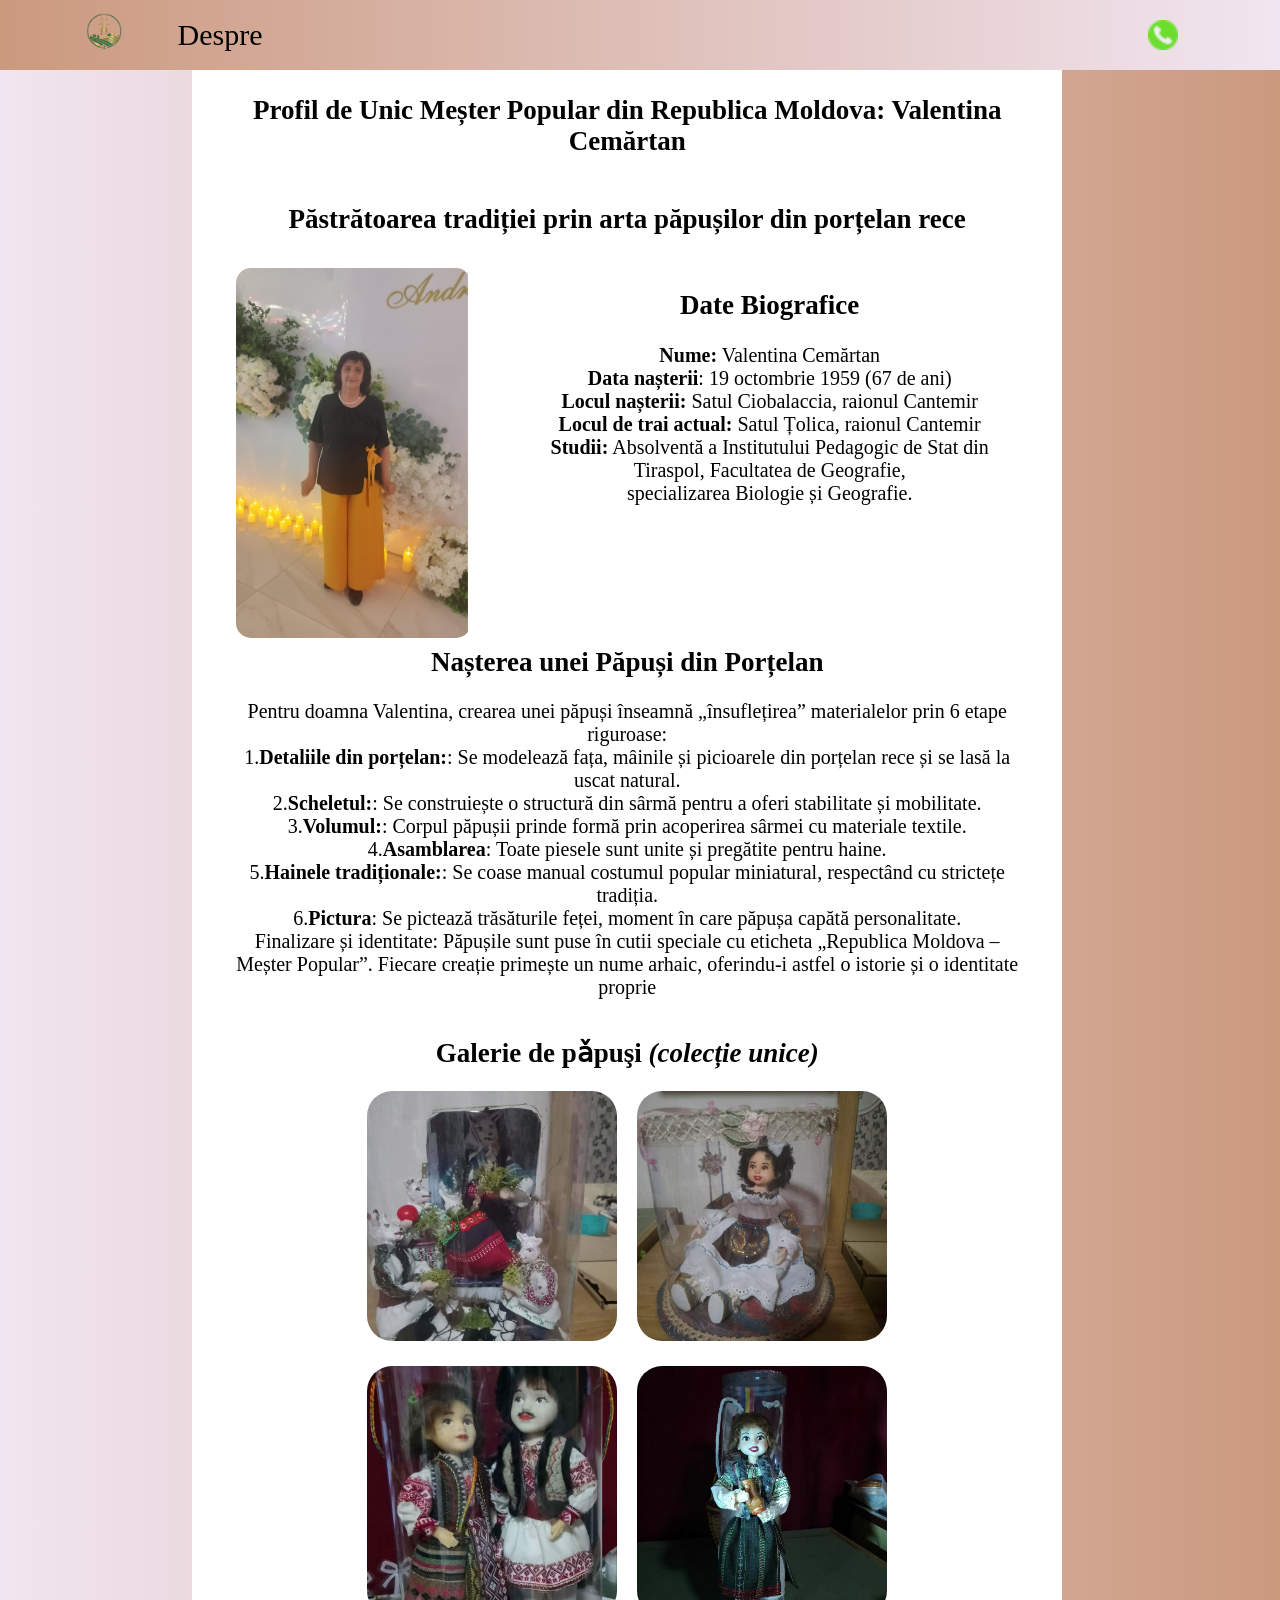
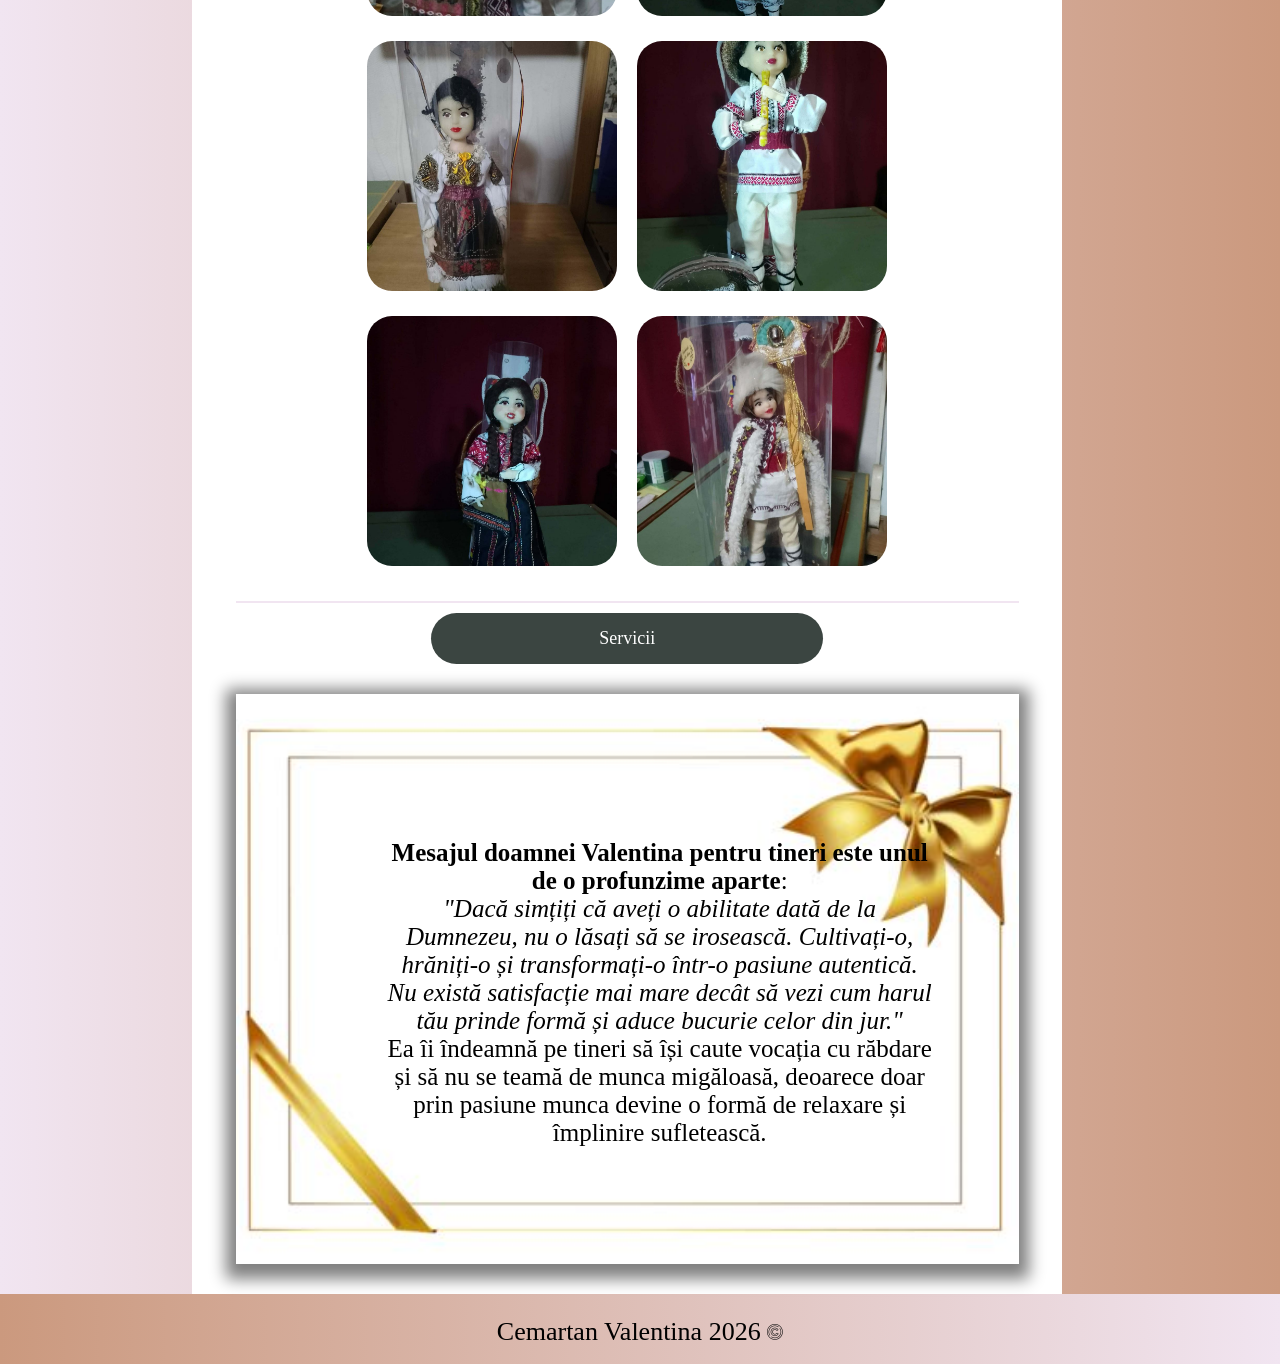
==== pages/despre.html @ cfa47dd4 "Add files via upload" ====
<!DOCTYPE html>
<html lang="en">

<head>
    <meta charset="UTF-8">
    <meta name="viewport" content="width=device-width, initial-scale=1.0">
    <link rel="stylesheet" href="https://cdnjs.cloudflare.com/ajax/libs/font-awesome/6.1.1/css/all.min.css" />
    <link href="https://unpkg.com/aos@2.3.1/dist/aos.css" rel="stylesheet">
    <link rel="stylesheet" href="../css/style.css">
    <link rel="icon" href="../images/icon.png">
    <script src="../js/main.js" defer></script>
    <link rel="icon" href="../images/icon.png">
    <link rel="stylesheet" href="../css/lightbox.css">
    <script src="https://unpkg.com/aos@2.3.1/dist/aos.js"></script>
    <script src="../js/lightbox.js" defer></script>
    <title>Valentina Cemărtan</title>
</head>

<body>
    <header>
        <a class="a" href="../index.html"><img class="logo" src="../images/logo.png"></a>
        <nav>
            <a class="a" href="despre.html">Despre</a>
        </nav>

        <button class="contacteaza">
            <a target="_blank" href="tel:062112553">
                <img class="contact-icon" src="../images/mobile.png">Contactează</a>
        </button>

        <button class="contacteaza2">
            <a target="_blank" href="tel:062112553">
                <img class="contact-icon" src="../images/mobile.png"></a>
        </button>

        <i id="hamburger" onclick="mobileMenu()" class="fa-solid fa-bars"></i>

    </header>

    <main class="main">
        <section>
            <h1 class="profil">Profil de Unic Meșter Popular din Republica Moldova: Valentina Cemărtan</h1>
            <h2 class="profil"> Păstrătoarea tradiției prin arta păpușilor din porțelan rece</h2>


            <div class="date-p">
                <img class="poza-date" src="../images/poza-date1.jpg">
                <h2 clasa="biografie">Date Biografice</h2>


                <p class="p-2"><b>Nume:</b> Valentina Cemărtan
                    <br>
                    <b>Data nașterii</b>: 19 octombrie 1959 (67 de ani)
                    <br>
                    <b>Locul nașterii:</b> Satul Ciobalaccia, raionul Cantemir
                    <br>
                    <b>Locul de trai actual:</b> Satul Țolica, raionul Cantemir
                    <br>
                    <b> Studii:</b> Absolventă a Institutului Pedagogic de Stat din Tiraspol,
                    Facultatea de Geografie,
                    <br>
                    specializarea
                    Biologie și Geografie.
                </p>
            </div>



            <div class="div-despre">
                <h2>Nașterea unei Păpuși din Porțelan</h2>

                <p class="p-2">Pentru doamna Valentina, crearea unei păpuși înseamnă „însuflețirea” materialelor prin 6
                    etape riguroase:
                    <br>
                    1.<b>Detaliile din porțelan:</b>: Se modelează fața, mâinile și picioarele din porțelan rece și se
                    lasă la uscat natural.<br>
                    2.<b>Scheletul:</b>: Se construiește o structură din sârmă pentru a oferi stabilitate și mobilitate.
                    <br>
                    3.<b>Volumul:</b>: Corpul păpușii prinde formă prin acoperirea sârmei cu materiale textile.<br>
                    4.<b>Asamblarea</b>: Toate piesele sunt unite și pregătite pentru haine.<br>
                    5.<b>Hainele tradiționale:</b>: Se coase manual costumul popular miniatural, respectând cu strictețe
                    tradiția.<br>
                    6.<b>Pictura</b>: Se pictează trăsăturile feței, moment în care păpușa capătă personalitate.<br>
                    Finalizare și identitate: Păpușile sunt puse în cutii speciale cu eticheta „Republica Moldova –
                    Meșter Popular”. Fiecare creație primește un nume arhaic, oferindu-i astfel o istorie și o
                    identitate proprie
                </p>
            </div>

            <div class="galerie-container">
                <h2>Galerie de pǎpuşi <i>(colecție unice)</i></h2>

               <div class="servicii-galerie">
                    <a  data-aos="zoom-in" data-aos-delay="1300" href="/images/papusa1.png">
                        <img src="/images/papusa1.png">
                    </a>
                    <a data-aos="zoom-in" data-aos-delay="1300" href="/images/papusa2.png">
                        <img src="/images/papusa2.png">
                    </a>
                    <a data-aos="zoom-in" data-aos-delay="1300" href="/images/papusa3.png">
                        <img src="/images/papusa3.png">
                    </a>
                   <a data-aos="zoom-in" data-aos-delay="1300" href="/images/papusa4.png">
                        <img src="/images/papusa4.png">
                    </a>
                    <a data-aos="zoom-in" data-aos-delay="1300" href="/images/papusa5.png">
                        <img src="/images/papusa5.png">
                    </a>
                    <a data-aos="zoom-in" data-aos-delay="1300" href="/images/papusa6.png">
                        <img src="/images/papusa6.png">
                    </a>
                    <a data-aos="zoom-in" data-aos-delay="1300" href="/images/papusa7.png">
                        <img src="/images/papusa7.png">
                    </a>
                    <a data-aos="zoom-in" data-aos-delay="1300" href="/images/papusa8.png">
                        <img src="/images/papusa8.png">
                    </a>
                </div>

                <a class="maps-b1" href="/pages/servicii.html">Servicii</a>

            </div>


            <div class="despre-fundal-3">
                
                <img class="fundal-3" src="../images/fundal-3.jpg">

                <p class="slide-h3-p"><b>Mesajul doamnei Valentina pentru tineri este unul de o profunzime
                        aparte</b>:
                    <br>
                    <i>"Dacă simțiți că aveți o abilitate dată de la Dumnezeu, nu o lăsați să se irosească.
                        Cultivați-o,
                        hrăniți-o și transformați-o într-o pasiune autentică. Nu există satisfacție mai mare decât
                        să
                        vezi
                        cum harul tău prinde formă și aduce bucurie celor din jur."</i>
                    <br>
                    Ea îi îndeamnă pe tineri să își caute vocația cu răbdare și să nu se teamă de munca migăloasă,
                    deoarece doar prin pasiune munca devine o formă de relaxare și împlinire sufletească.
                </p>

            </div>

        </section>

    </main>

    <footer class="footer">

        <p class="index-p">Cemartan Valentina 2026
            <img class="copy" src="../images/copyright.png">
        </p>
    </footer>

</body>

</html>
---- css/style.css ----
@import url('https://fonts.googleapis.com/css2?family=Emilys+Candy&family=Fugaz+One&display=swap');

:root {
    --primary: #f1e5f1;
    --secondary: #cb997e;
}

* {
    box-sizing: border-box;
}

html {
    font-size: 18px;
    font-family: 'Emilys+Candy';
}

body {
    background: linear-gradient(to right, #f1e5f1 0%, #cb997e 100%);
    margin: 0px;
}

main {
    width: 100%;
    min-height: 100dvh;
    padding-top: 70px;
}

section {
    width: 100%;
    padding: 0px 5%;
}

header {
    background: linear-gradient(to right, #cb997e 0%, #f1e5f1 100%);
    width: 100%;
    height: 70px;
    padding: 0px 30px;
    position: fixed;
    z-index: 2;
}

nav {
    width: 100%;
    padding-top: 18px;
}

nav a {
    color: black;
    font-size: 30px;
    font-family: 'Fugaz';
    padding-right: 34px;
    text-decoration: none;
}

nav a:hover {
    color: rgb(168, 85, 30);
    text-decoration: underline 2px;

}

.contacteaza {
    background-color: #f3e7d7;
    width: 13%;
    position: absolute;
    top: 10px;
    right: 100px;
    height: 50px;
    border: 3px solid #997b66;
    border-radius: 15px;
}

.contacteaza2 {
    display: none;
}

.contacteaza a {
    font-family: 'Emilys+Candy';
    font-size: 25px;
    text-decoration: none;
    color: black;
}

.contacteaza a:hover {
    color: rgb(0, 51, 255);
    text-decoration: underline 2px;
}

.contact-icon {
    padding-bottom: 1.5px;
    padding-right: 10px;
    animation: anim 2s 3s infinite;
}

.logo {
    width: 8%;
    border-radius: 55%;
    margin: 0px 25px;
    float: left;
    padding-top: 8px;
    animation: anim 2s 3s infinite;
}

.fundal {
    width: 100%;
    height: 730px;
}

.art {
    text-align: center;
    position: absolute;
    color: #7c9d7c;
    top: 270px;
    left: 58%;
    animation:aparitie 2s ease;
}

.art:hover {
    transform: translateY(-1px);
    text-shadow: 0 0 14px wheat;
}

.index-h1 {
    border-top: 2px solid #C7A84B;
    width: 45%;
    padding-top: 45px;
    position: absolute;
    top: 330px;
    left: 45%;
    text-align: center;
    font-size: 45px;
    transition: transform 0.2s ease, text-shadow 0.2s ease;
    filter: drop-shadow(7px 7px rgba(248, 174, 0, 0.323));
     animation:aparitie 2s ease;

}

.index-h1:hover {
    transform: translateY(-1px);
    text-shadow: 0 0 14px wheat;
}

.index-img1 {
    width: 25%;
    position: absolute;
    padding-top: 130px;
    left: 18%;
    border-radius: 45%;
    transition: 0.3s;
     animation:aparitie 3s ease;
}

.index-img1:hover {
    transform: scale(1.05);
}

.index-section {
    padding: 0;
    height: 730px;
}

.footer {
    background: linear-gradient(to right, #cb997e 0%, #f1e5f1 100%);
    width: 100%;
    height: 70px;
    padding: 0px 30px;
    margin-top: -25px;
    font-family: 'Fugaz';
}

.index-fundal {
    margin-bottom: 0;
    height: 730px;
}

.custom-shape-divider-bottom-1765805841 {
    position: absolute;
    bottom: 0;
    left: 0;
    width: 100%;
    overflow: hidden;
    line-height: 0;
    transform: rotate(180deg);
}

.custom-shape-divider-bottom-1765805841 svg {
    position: relative;
    display: block;
    width: calc(100% + 1.3px);
    height: 100px;
}

.custom-shape-divider-bottom-1765805841 .shape-fill {
    fill: white;
}

.index-p {
    margin-top: 25px;
    text-align: center;
    color: black;
    font-size: 26px;
    width: 100%;
}

.copy {
    width: 16px;
    margin-top: 30px;
}

.centered {
    font-family: 'Emilys+Candy';
    text-align: center;
    color: black;
    font-size: 30px;
    margin-top: 30px;
    margin-bottom: 40px;
}

.despre-p {
    font-family: 'Emilys+Candy';
    padding-left: 20px;
    padding-right: 20px;
    padding-bottom: 15px;

}

.index-photo {
    width: 100%;
    height: 500px;
    border-radius: 5px;
    margin-top: 70px;
}

.index-slide {
    position: relative;
    height: 500px;
    width: 80%;
    margin: 0px auto;
}

.despre-img {
    width: 100%;
    height: 500px;
    border-radius: 20px;
    box-shadow: gray 0px 5px 15px 10px;
}

.index-maps {
    margin-left: 28%;
    margin-top: 10px;
    width: 45%;
    height: 330px;
    margin-bottom: 15px;
    border: 2px solid black;
    box-shadow: rgb(171, 170, 170) 0px 5px 15px 10px;
    text-align: center;
    border-radius: 15px;

}

.adrese {
    padding-bottom: 35px;
    width: 90%;
    text-align: center;
    margin-left: 50px;
    font-family: 'Fugaz';
    vertical-align: top;
    margin-right: 5px;
    padding-right: 5px;
    border-radius: 20px;
    display: flex;
    justify-content: center;
    gap: 35px;
}

.adrese a {
    text-decoration: none;
    color: rgb(0, 0, 0);
}

.adrese a:hover {
    text-decoration: underline;
    color: blue;
}

.index-despre {
    padding-top: 150px;
}

.index-contacte {
    padding-right: 45px;
    margin-bottom: 100px;
    padding-top: 20px;
    padding-left: 45px;
    padding-bottom: 15px;

}

.contac2 { 
    height: 210px;
    margin-top: 10px;
    font-size: 15px;
    width: 23%;
    background-color: white;
    border: 2px solid rgb(157, 157, 157);
    border-radius: 10px;
    top: 15px;
     box-shadow: rgb(171, 170, 170) 0px 5px 15px 10px;
}

.contac3 {
    height: 210px;
    margin-top: 10px;
    font-size: 15px;
    width: 30%;
    background-color: white;
    border: 2px solid rgb(157, 157, 157);
    border-radius: 10px;
    top: 15px;
    box-shadow: rgb(171, 170, 170) 0px 5px 15px 10px;
}

.contac4 {
     height: 210px;
    margin-top: 10px;
    font-size: 15px;
    width: 23%;
     background-color: white;
    border: 2px solid rgb(157, 157, 157);
    border-radius: 10px;
    top: 15px;
    box-shadow: rgb(171, 170, 170) 0px 5px 15px 10px;
}
.contac5 {
     height: 210px;
    margin-top: 10px;
    font-size: 15px;
    width: 23%;
     background-color: white;
    border: 2px solid rgb(157, 157, 157);
    border-radius: 10px;
    top: 15px;
    box-shadow: rgb(171, 170, 170) 0px 5px 15px 10px;
}

.contac2:hover {
    transform: scale(1.05);
    border: black;
}
.contac3:hover {
    transform: scale(1.05);
    border: black;
}
.contac4:hover {
    transform: scale(1.05);
    border: black;
}
.contac5:hover {
    transform: scale(1.05);
    border: black;
}

.index-icons {
    width: 20%;
    margin-right: 10px;
    margin-left: 10px;
    animation: anim 3s 3s infinite;
}

.index-icons1{
    width: 15%;
    margin-top: 7%;
    margin-right: 10px;
    margin-left: 10px;
    animation: anim 3s 3s infinite;
}

.adr {
    padding-top: 15px;
}

.maps-b {
    display:inline-block;
    margin-top:20px;
    padding:15px 35px;
    background:#3b4541;
    color:white;
    text-decoration:none;
    border-radius:40px;
    transition:0.4s;
    z-index: 5;
}

.maps-b:hover{
    background: var(--secondary);
    color:#3b4541;
    transform:scale(1.1);
}

.slide-p {
    position: relative;
    bottom: 180px;
    left: 50px;
    font-family: 'Fugaz';
    color: rgb(255, 255, 255);
    width: 90%;
    text-align: center;
    background-color: rgba(128, 128, 128, 0.438);
    border-radius: 15px;
}

.main {
    background-color: white;
    padding-top: 65px;
    width: 68%;
    margin: 0 15%;
}

.profil {
    margin-top: 5px;
    padding-bottom: 0;
    padding-top: 25px;
    text-align: center;
}

.p-2 {
    font-family: 'Emilys+Candy';
    font-size: 20px;
}

.poza-date {
    
    width: 30%;
    height: 370px;
    float: left;
    border-radius: 15px;
    margin-right: 50px;
    
}

.date-p {
    padding-top: 10px;
    width: 100%;
    text-align: center;
}

.div-despre {
    padding-top: 100px;
    text-align: center;
}

video {
    width: 80%;
    margin: 30px 10%;
    border-radius: 15px;

}

.fundal-3 {
    width: 100%;
    height: 570px;
    box-shadow: gray 0px 5px 15px 10px;
}

.despre-fundal-3 {
    height: 600px;
    margin-bottom: 0px;
    padding-bottom: 0px;
    
}

.slide-h3-p {
    position: relative;
    bottom: 455px;
    font-family: 'Emilys+Candy';
    color: rgb(0, 0, 0);
    width: 70%;
    left: 150px;
    font-size: 25px;
    text-align: center;
}

.galerie-container {
    margin-top: -25px;
}

.galerie-container h1 {
    padding-top: 15px;
}

.servicii-galerie {
    display: flex;
    border-bottom: 2px solid var(--primary);
    justify-content: center;
    gap: 20px;
    flex-wrap: wrap;
    transition: transform 0.3s;
    padding-bottom: 30px;
}

.servicii-galerie2 {
    display: flex;
    justify-content: center;
    gap: 20px;
    flex-wrap: wrap;
    transition: transform 0.3s;
    padding-bottom: 30px;
}

.servicii-galerie img,
.servicii-galerie2 img {
    width: 250px;
    height: 250px;
    object-fit: cover;
    border-radius: 25px;
}

#hamburger {
    color: white;
    font-size: 28px;
    position: absolute;
    right: 70px;
    top: 17px;
    cursor: pointer;

    display: none;
}

.galerie-container {
    margin-top: -25px;
   padding-top: 20px;
    text-align: center;
}

.servicii-galerie {
    display: flex;
    border-bottom: 2px solid var(--primary);
    justify-content: center;
    gap: 20px;
    flex-wrap: wrap;
    transition: transform 0.3s;
    padding-bottom: 30px;
}

.servicii-galerie img{
    width: 250px;
    height: 250px;
    object-fit: cover;
    border-radius: 25px;
}

.maps-b1 {
     display:inline-block;
     margin-top: 10px;
    margin-bottom: 30px;
    width: 50%;
    padding:15px 35px;
    background:#3b4541;
    color:white;
    text-decoration:none;
    border-radius:40px;
    transition:0.4s;
    z-index: 5;
}

.maps-b1:hover{
    background: var(--secondary);
    color:#3b4541;
    transform:scale(1.1);
}

@keyframes aparitie{
    from{
        opacity:0;
        transform:translateY(40px);
    }

    to{
        opacity:1;
        transform:translateY(0);
    }
}

@keyframes anim {
    0% {
        transform: scale(100%);
    }

    25% {
        transform: scale(120%);
    }

    50% {
        transform: scale(130%);
    }

    75% {
        transform: scale(120%);
    }

    100% {
        transform: scale(100%);
    }
}

@media (max-width:1320px) {
    .contacteaza {
        display: none;
    }

    .contacteaza2 {
        display: block;
        position: absolute;
        right: 8%;
        top: 20px;
        padding: 0;
        border: none;
        border-radius: 50%;
        color: none;
        width: 30px;
        height: 30px;
    }

    .contact-icon {
        width: 30px;
        padding-bottom: 0;
        padding-right: 0;
    }

}

@media (max-width:805px) {
    #hamburger {
        display: block;
        right: 100px;
        top: 22px;
    }

    html {
        font-size: 16px;
    }

    header {
        padding: 0;
    }

    nav {
        display: none;
    }

    nav a {
        position: relative;
        padding: 0;
        left: 55px;
        margin: 10px;

    }

    nav.mobile {
        display: block;
        width: 40%;
        position: absolute;
        left: 20%;
        padding: 0px;
        top: 25%;
    }

    .logo {
        width: 100px;
        margin: 0;
        padding-left: 5px;
        padding-top: 13px;
    }

    section {
        padding: 0px 10px;
    }

    .contacteaza {
        display: none;
    }

    .contacteaza2 {
        display: block;
        position: absolute;
        right: 55px;
        padding: 0px;
        border: none;
        top: 27px;
        border-radius: 50%;
        color: none;
        width: 20px;
        height: 20px;
    }

    .contact-icon {
        width: 20px;
        padding-bottom: 0;
        padding-right: 0;
    }

    .index-maps {
        width: 95%;
        height: 310px;
        display: block;
        padding-top: 5%;
    }

    .index-maps iframe {
        width: 100%;
        height: 250px;
        top: 10%;
    }

    .adrese {
        display: block;
        font-size: 18px;
        width: 90%;
        height: 250px;
        padding-top: 5px;
        margin-left: 30px;
        margin-right: 0;
        text-align: center;
    }

    .index-h1 {
        position: absolute;
        font-size: 28px;
        width: 40%;
        left: 20%;
        top: 145px;
        text-align: center;
    }

    .index-h11 {
        position: absolute;
        font-size: 25px;
        width: 80%;
        right: 20%;
        top: 5%;
        text-align: center;
    }

    .index-img1 {
        top: 150px;
        height: 220px;
        width: 50%;
        left: 49.9%;
    }

    .fundal {
        height: 540px;
    }

    .index-fundal {
        height: 540px;
    }

    .index-section {
        height: 540px;
    }

    .index-img2 {
        top: 25%;
        width: 15%;
        right: 110px;
        display: block;
    }

    .custom-shape-divider-bottom-1765805841 {
        position: relative;
        bottom: 10%;
    }

    .custom-shape-divider-bottom-1765805841 svg {
        height: 50px;
    }

    .index-despre {
        padding-top: 15px;
    }

    .index-photo {
        margin: 0;
        width: 90%;
        padding-left: 8%;
        height: 300px;
    }

    .index-slide {
        width: 100%;
        height: 300px;
    }

    .despre-img {
        width: 100%;
        height: 300px;
    }

    .slide-p {
        font-size: 18px;
        position: absolute;
        bottom: 10%;
        left: 5%;
    }

    .main {
        width: 100%;
        margin: 0;
    }

    .index-contacte {
        padding: 20px;
    }

    .activitate {
        width: 100%;
        padding: 0;
    }

    .poza-date {
        display: block;
        width: 60%;
        height: 310px;
        margin: 0 20% 7%;

    }

    .div-despre1 {

        text-align: center;
    }

    .despre-fundal-3 {
        height: 470px;
    }

    .fundal-3 {
        height: 470px;
    }

    .slide-h3-p {
        width: 60%;
        bottom: 490px;
        left: 30px;
        font-size: 10px;
    }

    .concluzie {
        width: 60%;
        bottom: 420px;
        left: 30%;
        font-size: 10px;
    }

    .slide-concluzie {
        width: 60%;
        bottom: 420px;
        left: 30%;
        font-size: 10px;
    }

    .galerie-container {
        text-align: center;
    }

    .servicii-galerie {
        padding-top: 25px;
        padding-bottom: 35px;
    }

    .centered {
        margin: 30px;
        padding: 0;

    }
}

@media (max-width:700px) {
    nav a {
        position: relative;
        padding: 0;
        left: 55px;
        margin: 10px;
    }

    .index-h1 {
        top: 19%;
        font-size: 28px;
    }

    .index-img2 {
        top: 60%;
        right: 13%;
    }
}

@media (max-width:670px) {
    nav a {
        position: relative;
        padding: 0;
        left: 55px;
        margin: 10px;
    }

    .index-h1 {
        width: 80%;
        top: 30%;
        left: 35px;
    }

    .index-h11 {
        width: 60%;
        top: 37%;
        font-size: 30px;
        left: 15%;
    }

    .index-img1 {
        top: 90px;
        height: 37%;
        width: 70%;
        left: 30%;
    }

    .index-img2 {
        top: 60%;
        width: 15%;
        right: 13%;
    }

    .buton,
    .buton1,
    .buton2 {
        display: none;
    }

    .poza-date {
        width: 40%;
        margin-left: 30%;
    }

    .slide-h3-p {
        font-size: 13.5px;
        left: 50px;
    }

    .concluzie {
        font-size: 13.5px;
        top: -91%;
    }

    .slide-concluzie {
        font-size: 13.5px;
        right: 45px;
        top: -93%;
    }

}

@media (max-width:544px) {
    nav a {
        position: relative;
        padding: 0;
        left: 75px;
        top: -15px;
    }

}

@media (max-width:494px) {
    nav a {
        position: relative;
        padding: 0;
        left: 75px;
        top: -15px;
    }
}

@media (max-width:479px) {

    nav a {
        position: relative;
        padding: 0;
        left: 20px;
        left: 75px;
        top: -15px;
    }
}

@media (max-width:474px) {

    nav a {
        position: relative;
        padding: 0;
        left: 75px;
        top: -15px;
    }
}

@media (max-width:464px) {

    nav a {
        position: relative;
        padding: 0;
        left: 65px;
        top: -15px;
    }
}

@media (max-width:459px) {

    nav a {
        position: relative;
        padding: 0;
        left: 65px;
        top: -15px;
    }
}


@media (max-width:451px) {

    .index-h1 {
        width: 80%;
        font-size: 25px;
        top: 32%;
        left: 35px;
    }

    .index-h11 {
        width: 50%;
        font-size: 25px;
        top: 37%;
        left: 95px;
    }

    .index-img1 {
        top: 130px;
        height: 210px;
        width: 75%;
        left: 30%;
    }

    .index-img2 {
        top: 63%;
        width: 20%;
        right: 15%;
        display: block;
    }

    .index-maps {
        padding-left: 0;
    }

    .slide-h3-p {
        font-size: 10px;
    }

    .concluzie {
        left: 95px;
    }

    .slide-concluzie {
        left: 85px;
        width: 66%;
        font-size: 10px;
    }

    .buton,
    .buton1,
    .buton2 {
        display: none;
    }

    .adrese {
        display: block;
        font-size: 13px;
        width: 95%;
        height: 210px;
        padding-top: 5px;
        margin-left: 10px;
        padding-right: 5px;
    }

    .index-maps {
        width: 97%;
        height: 310px;
        display: block;
        padding-top: 15%;
        padding-left: 10px;
    }

    .index-maps iframe {
        width: 100%;
        height: 250px;
        top: 15%;
    }

}

@media (max-width:435px) {
    .index-h11 {
        top: 32%;
        left: 100px;
    }

    .index-h1 {
        top: 27%;
        left: 40px;
    }

    .index-img1 {
        width: 75%;
        left: 25%;
    }

    .index-img2 {
        top: 50%;
        width: 20%;
        right: 11%;
    }

}

@media (max-width:405px) {
    .index-h1 {
        padding-top: 25%;
    }

    .index-h11 {
        padding-top: 38%;
    }

    .index-img2 {
        position: absolute;
        padding-top: 10%;
    }
}



@media (max-width:400px) {


    .index-h1 {
        width: 80%;
        font-size: 20px;
        top: 29.9%;
        left: 39px;
    }

    .index-h11 {
        width: 50%;
        font-size: 20px;
        top: 33%;
        left: 90px;
    }

    .index-img1 {
        top: 130px;
        height: 210px;
        width: 80%;
        left: 20%;
    }

    .index-img2 {
        top: 58%;
        width: 20%;
        right: 15%;
        display: block;
    }

    .buton,
    .buton1,
    .buton2 {
        display: none;
    }

    .adrese {
        display: block;
        font-size: 13px;
        width: 95%;
        height: 210px;
        padding-top: 5px;
        margin-left: 10px;
        padding-right: 5px;
    }

    .index-maps {
        width: 97%;
        height: 310px;
        display: block;
        padding-top: 15%;
        padding-left: 10px;
    }

    .index-maps iframe {
        width: 100%;
        height: 250px;
        top: 15%;
    }
}

@media (max-width:395px) {
    .index-h1 {
        top: 27%;
    }

    .index-h11 {
        top: 30%;
    }

    .index-img2 {
        top: 50%;
    }
}

@media (max-width:380px) {

    nav a {
        position: relative;
        padding: 0;
        left: 35px;
        top: -15px;
    }

    .index-h1 {
        top: 33%;
        left: 10%;
    }

    .index-h11 {
        top: 37%;
    }

    .index-img2 {
        top: 63%;
    }
}

@media (max-width:365px) {
    .index-h1 {
        top: 30%;
    }

    .index-h11 {
        top: 34%;
    }

    .index-img2 {
        top: 55%;
    }
}

@media (max-width:350px) {
    .index-h1 {
        top: 28%;
    }

    .index-h11 {
        top: 30.9%;
    }

    .index-img2 {
        top: 50%;
    }

    .adrese {
        font-size: 13.5px;
        height: 240px;
    }

    .index-p {
        font-size: 25px;
    }
}
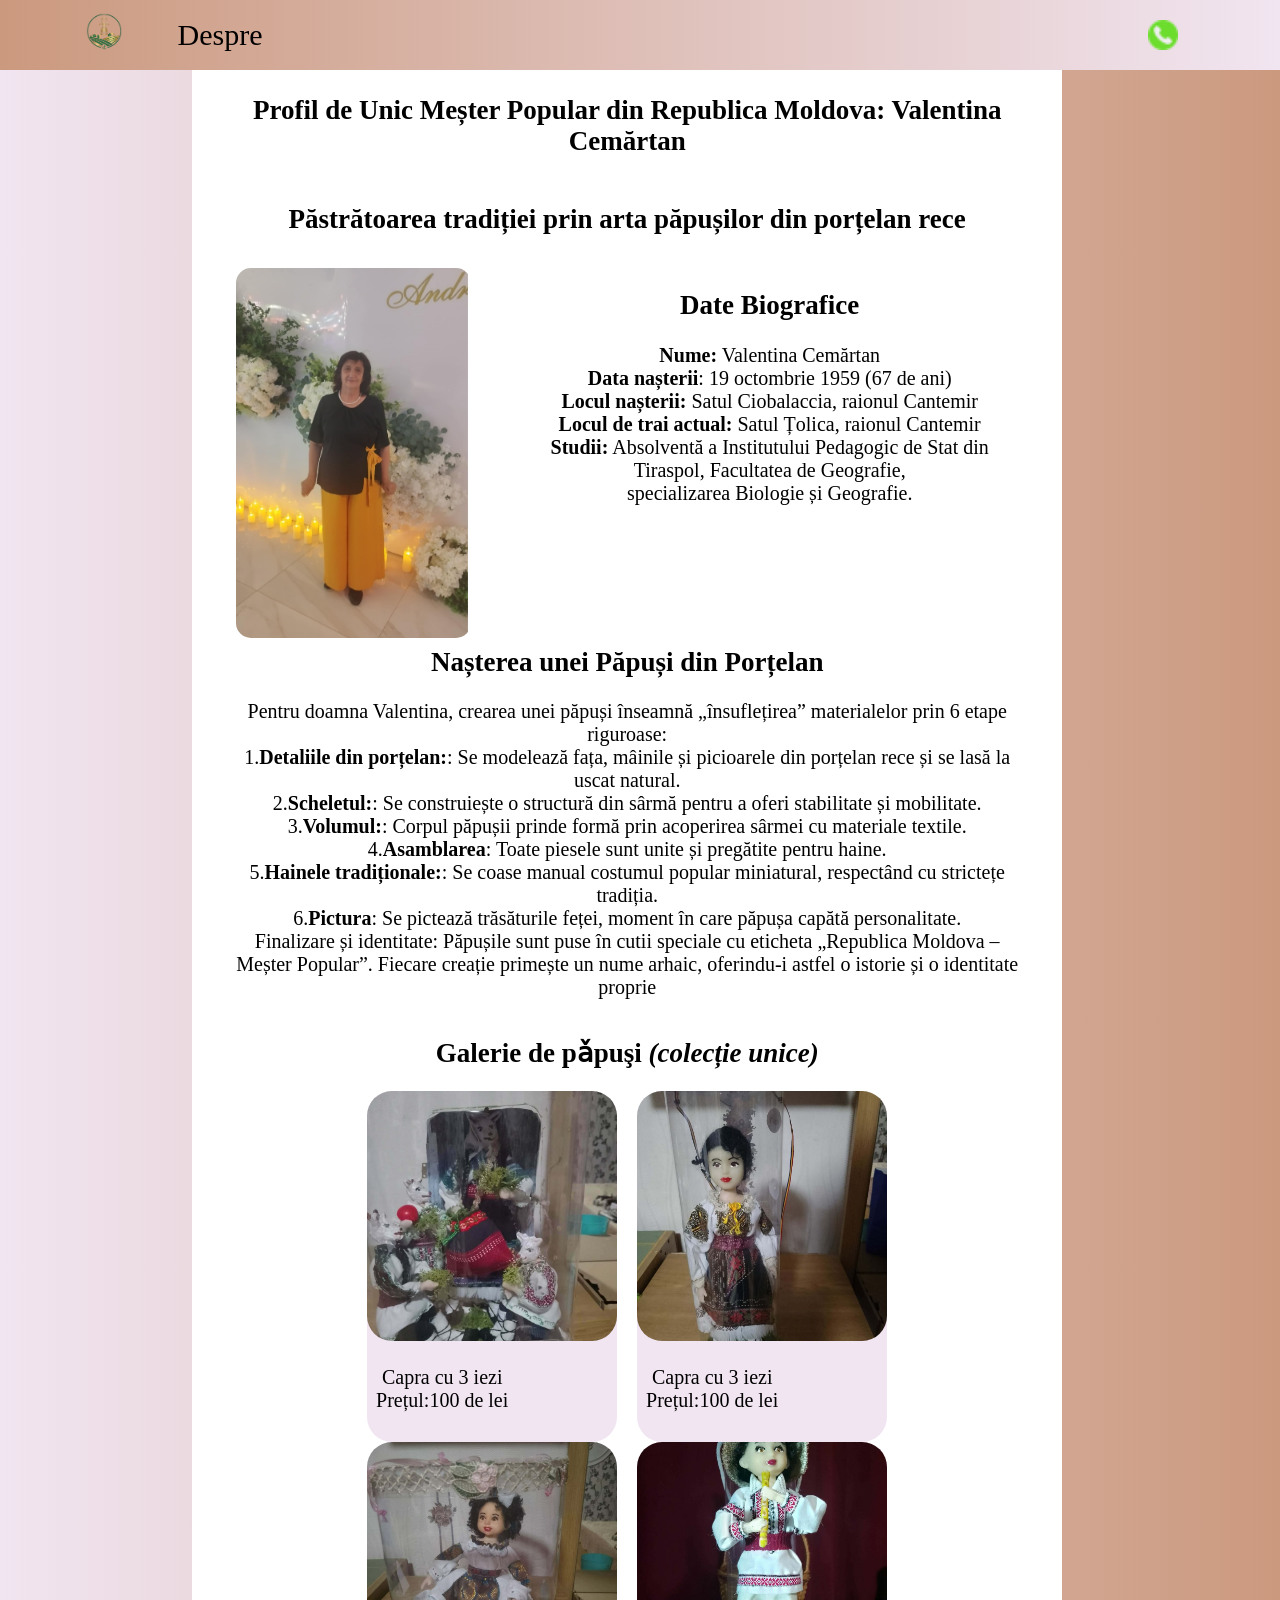
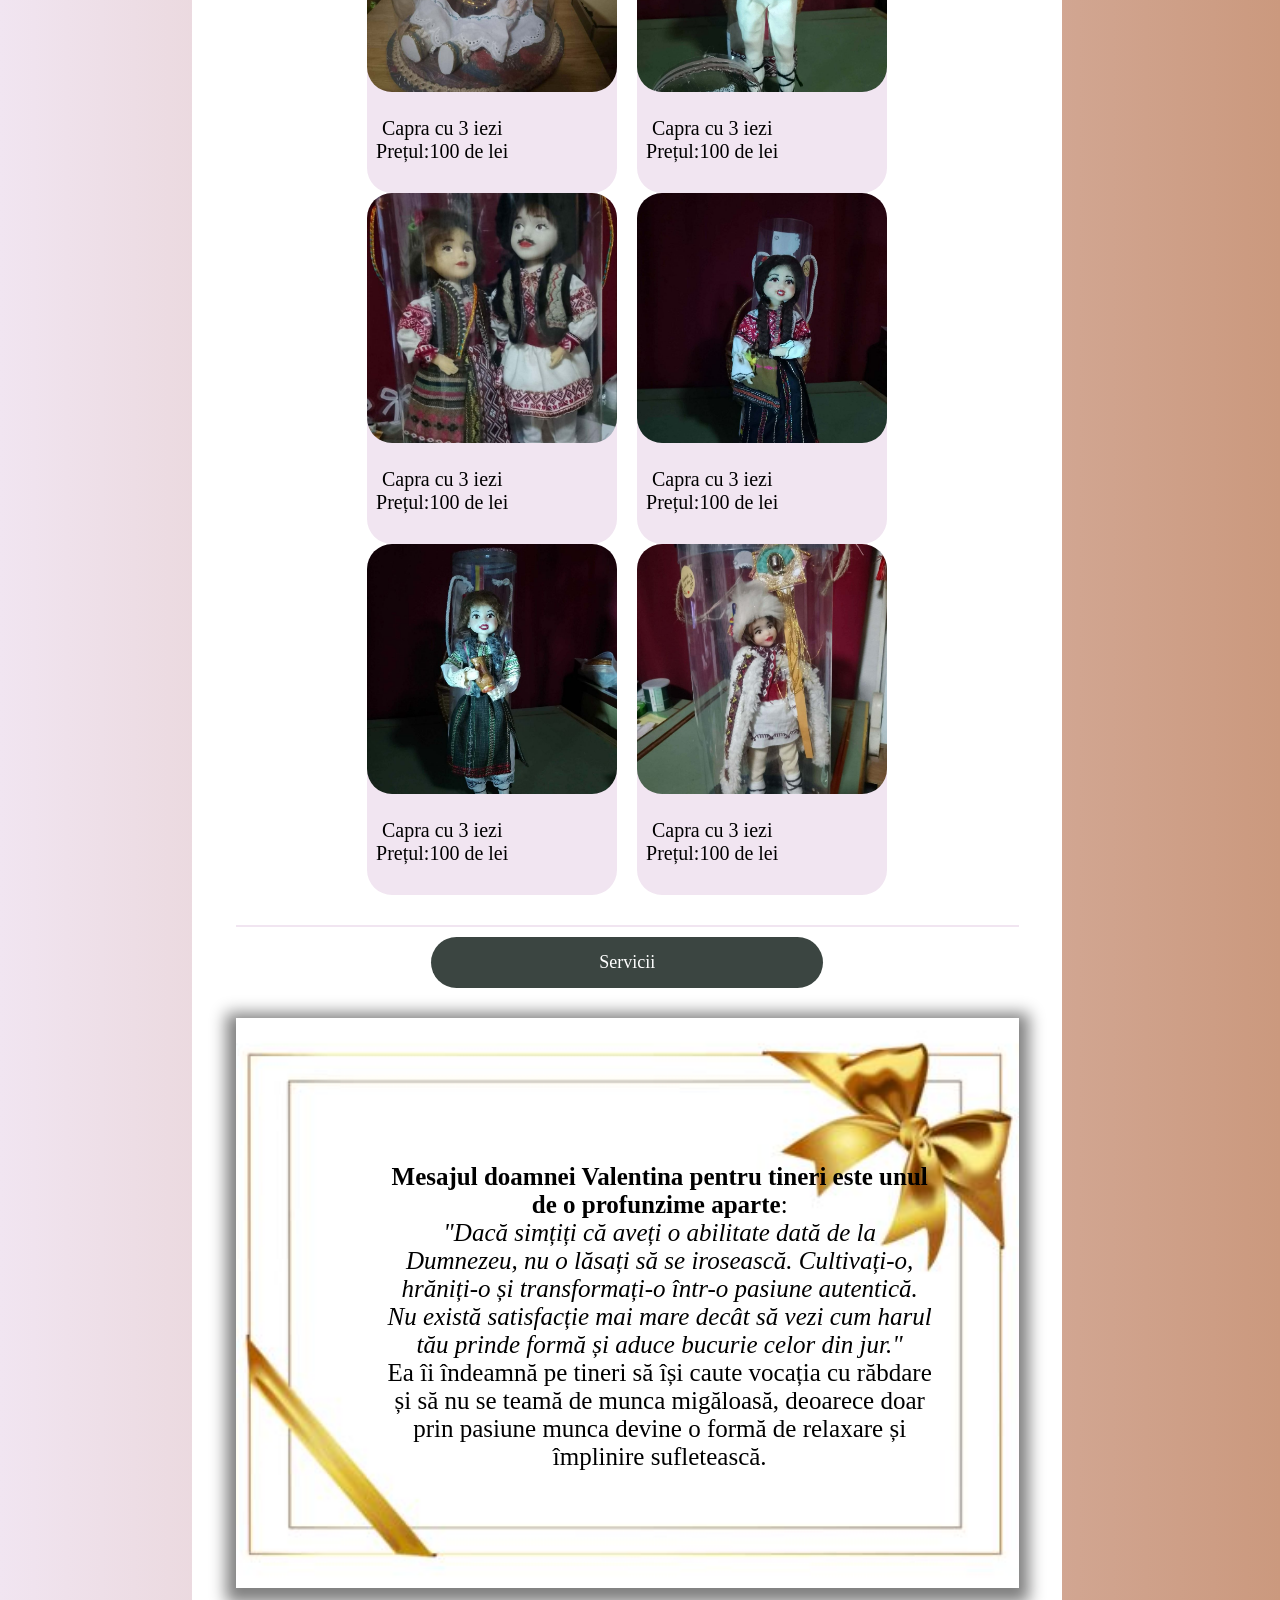
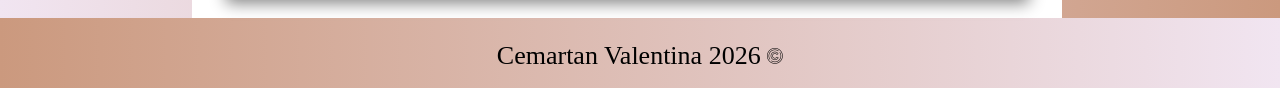
==== commit 1a043742: "Add files via upload" ====
--- a/pages/despre.html
+++ b/pages/despre.html
@@ -90,8 +90,78 @@
             <div class="galerie-container">
                 <h2>Galerie de pǎpuşi <i>(colecție unice)</i></h2>
 
-               <div class="servicii-galerie">
-                    <a  data-aos="zoom-in" data-aos-delay="1300" href="/images/papusa1.png">
+                <div class="servicii-galerie">
+
+                    <div>
+                        <div class="p1">
+                            <img src="/images/papusa1.png" alt="Capra cu 3 iezi" title="Capra cun 3 iezi">
+                            <p class="p3">Capra cu 3 iezi
+                                <br>
+                                Prețul:100 de lei
+                            </p>
+                        </div>
+
+                        <div class="p1">
+                            <img src="/images/papusa2.png" alt="Papusa">
+                            <p class="p3">Capra cu 3 iezi
+                                <br>
+                                Prețul:100 de lei
+                            </p>
+                        </div>
+
+                        <div class="p1">
+                            <img src="/images/papusa3.png" alt="Papusa">
+                            <p class="p3">Capra cu 3 iezi
+                                <br>
+                                Prețul:100 de lei
+                            </p>
+                        </div>
+
+                        <div class="p1">
+                            <img src="/images/papusa4.png" alt="Papusa">
+                            <p class="p3">Capra cu 3 iezi
+                                <br>
+                                Prețul:100 de lei
+                            </p>
+                        </div>
+                    </div>
+
+
+                    <div>
+                        <div class="p1">
+                            <img src="/images/papusa5.png" alt="Papusa">
+                            <p class="p3">Capra cu 3 iezi
+                                <br>
+                                Prețul:100 de lei
+                            </p>
+                        </div>
+
+                        <div class="p1">
+                            <img src="/images/papusa6.png" alt="Papusa">
+                            <p class="p3">Capra cu 3 iezi
+                                <br>
+                                Prețul:100 de lei
+                            </p>
+                        </div>
+
+                        <div class="p1">
+                            <img src="/images/papusa7.png" alt="Papusa">
+                            <p class="p3">Capra cu 3 iezi
+                                <br>
+                                Prețul:100 de lei
+                            </p>
+                        </div>
+
+                        <div class="p1">
+                            <img src="/images/papusa8.png" alt="Papusa">
+                            <p class="p3">Capra cu 3 iezi
+                                <br>
+                                Prețul:100 de lei
+                            </p>
+                        </div>
+                    </div>
+
+                    <!-- <a  data-aos="zoom-in" data-aos-delay="1300" href="/images/papusa1.png">
                         <img src="/images/papusa1.png">
                     </a>
                     <a data-aos="zoom-in" data-aos-delay="1300" href="/images/papusa2.png">
@@ -114,7 +184,7 @@
                     </a>
                     <a data-aos="zoom-in" data-aos-delay="1300" href="/images/papusa8.png">
                         <img src="/images/papusa8.png">
-                    </a>
+                    </a> -->
                 </div>
 
                 <a class="maps-b1" href="/pages/servicii.html">Servicii</a>
@@ -123,7 +193,7 @@
 
 
             <div class="despre-fundal-3">
-                
+
                 <img class="fundal-3" src="../images/fundal-3.jpg">
 
                 <p class="slide-h3-p"><b>Mesajul doamnei Valentina pentru tineri este unul de o profunzime
--- a/css/style.css
+++ b/css/style.css
@@ -568,6 +568,19 @@
     transform:scale(1.1);
 }
 
+.p1 {
+    font-size: 20px;
+    background-color: var(--primary);
+    border-radius: 25px;
+    text-align: center;
+    padding-bottom: 10px;
+
+}
+
+.p3 {
+    width: 60%;
+}
+
 @keyframes aparitie{
     from{
         opacity:0;
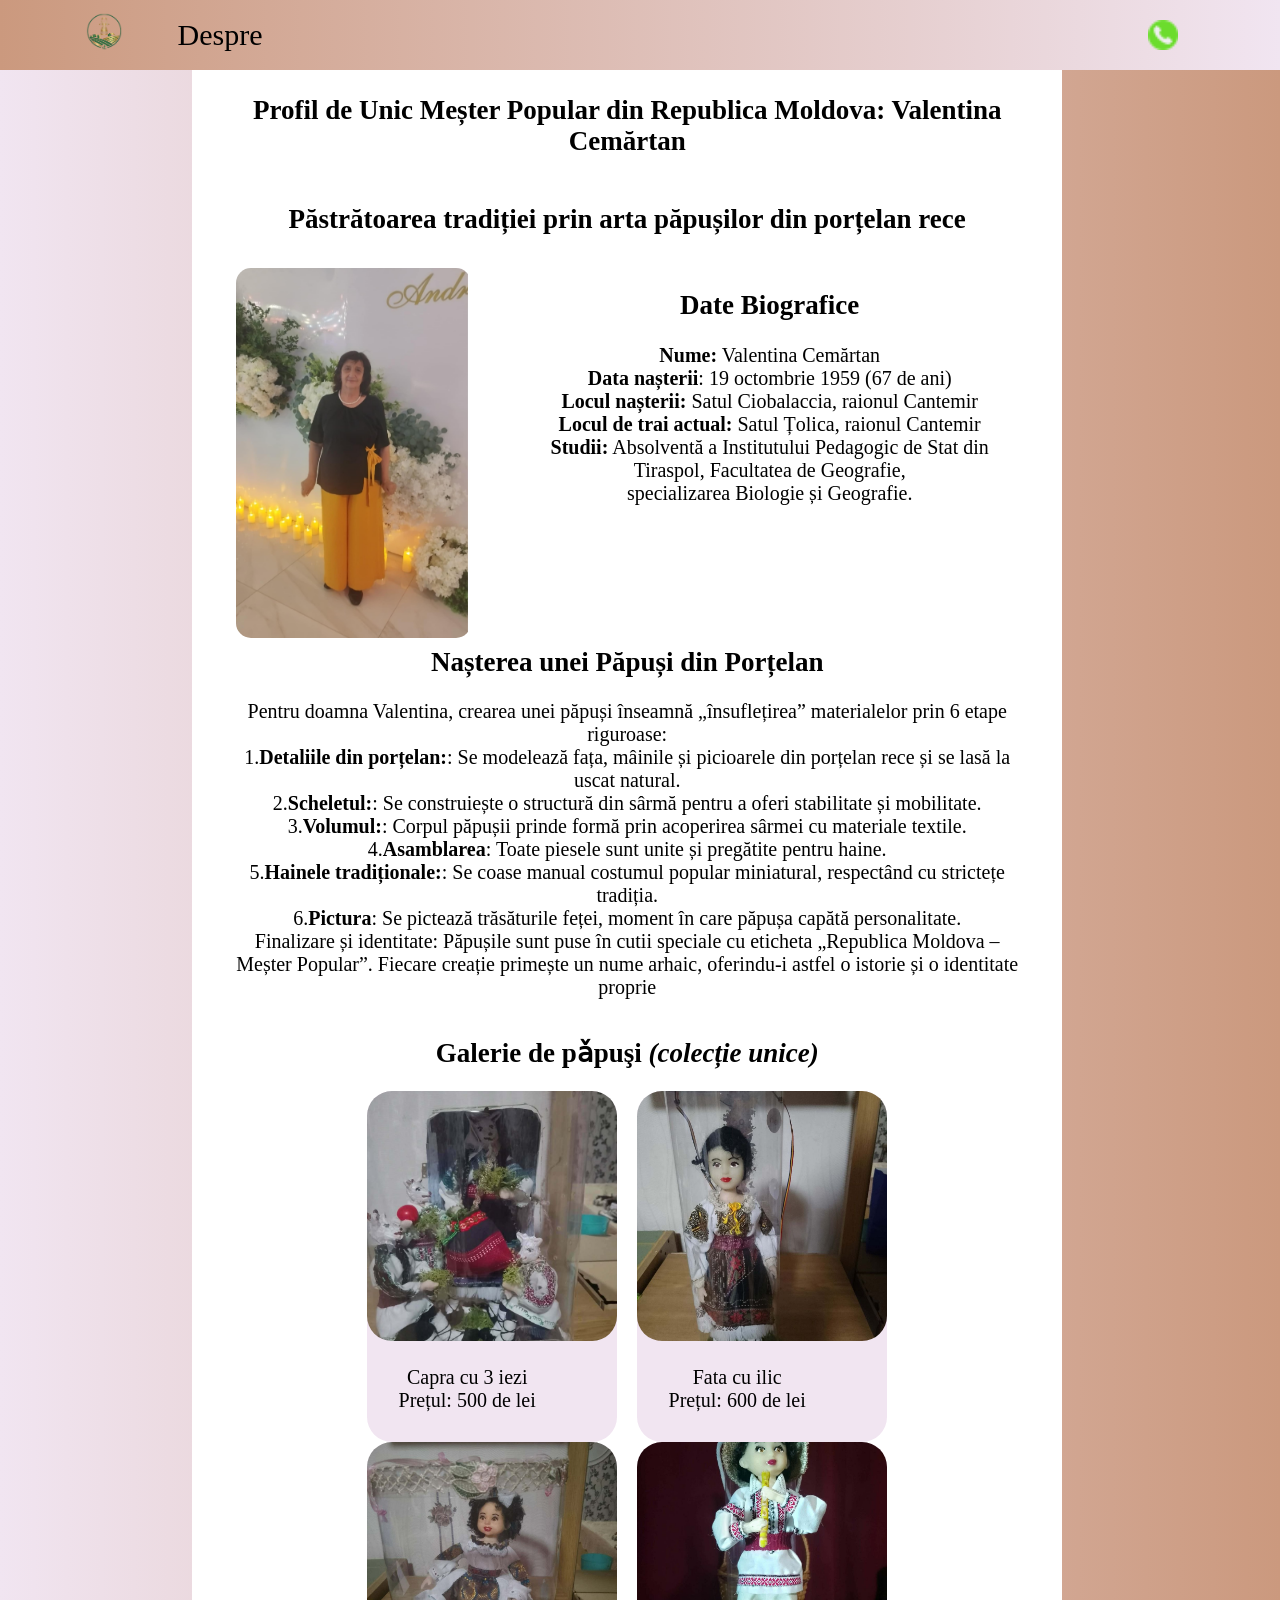
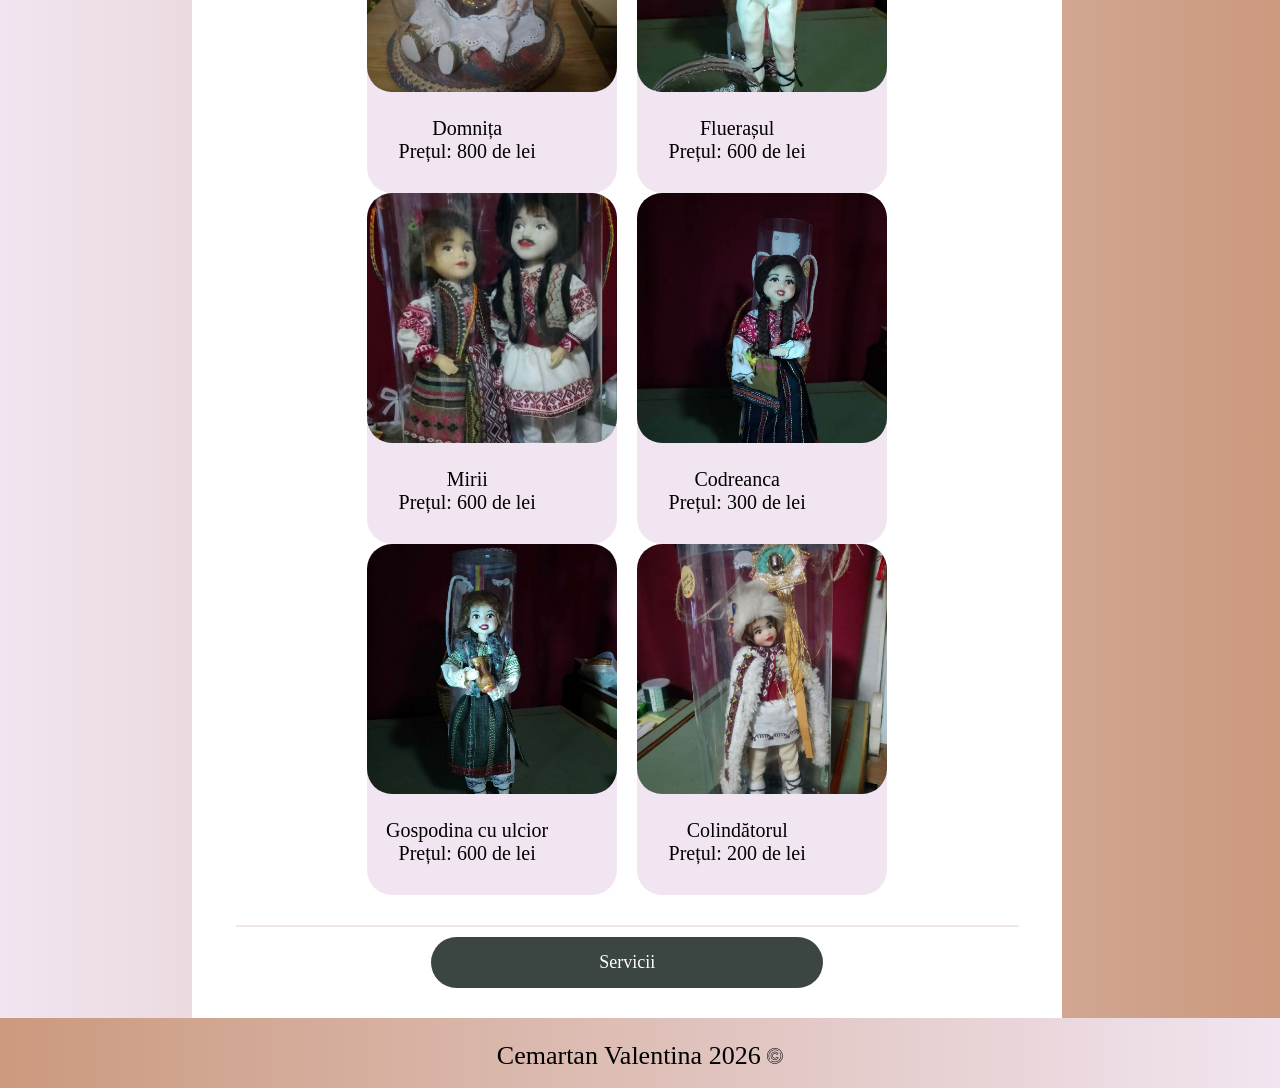
==== commit c17f3b1e: "Add files via upload" ====
--- a/pages/despre.html
+++ b/pages/despre.html
@@ -32,9 +32,7 @@
             <a target="_blank" href="tel:062112553">
                 <img class="contact-icon" src="../images/mobile.png"></a>
         </button>
-
-        <i id="hamburger" onclick="mobileMenu()" class="fa-solid fa-bars"></i>
-
+        
     </header>
 
     <main class="main">
@@ -97,31 +95,31 @@
                             <img src="/images/papusa1.png" alt="Capra cu 3 iezi" title="Capra cun 3 iezi">
                             <p class="p3">Capra cu 3 iezi
                                 <br>
-                                Prețul:100 de lei
-                            </p>
-                        </div>
-
-                        <div class="p1">
-                            <img src="/images/papusa2.png" alt="Papusa">
-                            <p class="p3">Capra cu 3 iezi
-                                <br>
-                                Prețul:100 de lei
-                            </p>
-                        </div>
-
-                        <div class="p1">
-                            <img src="/images/papusa3.png" alt="Papusa">
-                            <p class="p3">Capra cu 3 iezi
-                                <br>
-                                Prețul:100 de lei
-                            </p>
-                        </div>
-
-                        <div class="p1">
-                            <img src="/images/papusa4.png" alt="Papusa">
-                            <p class="p3">Capra cu 3 iezi
-                                <br>
-                                Prețul:100 de lei
+                                Prețul: 500 de lei
+                            </p>
+                        </div>
+
+                        <div class="p1">
+                            <img src="/images/papusa2.png" alt="Domnița">
+                            <p class="p3">Domnița
+                                <br>
+                                Prețul: 800 de lei
+                            </p>
+                        </div>
+
+                        <div class="p1">
+                            <img src="/images/papusa3.png" alt="Mirii">
+                            <p class="p3">Mirii
+                                <br>
+                                Prețul: 600 de lei
+                            </p>
+                        </div>
+
+                        <div class="p1">
+                            <img src="/images/papusa4.png" alt="Gospodina cu ulcior">
+                            <p class="p3">Gospodina cu ulcior
+                                <br>
+                                Prețul: 600 de lei
                             </p>
                         </div>
                     </div>
@@ -129,34 +127,34 @@
 
                     <div>
                         <div class="p1">
-                            <img src="/images/papusa5.png" alt="Papusa">
-                            <p class="p3">Capra cu 3 iezi
-                                <br>
-                                Prețul:100 de lei
-                            </p>
-                        </div>
-
-                        <div class="p1">
-                            <img src="/images/papusa6.png" alt="Papusa">
-                            <p class="p3">Capra cu 3 iezi
-                                <br>
-                                Prețul:100 de lei
-                            </p>
-                        </div>
-
-                        <div class="p1">
-                            <img src="/images/papusa7.png" alt="Papusa">
-                            <p class="p3">Capra cu 3 iezi
-                                <br>
-                                Prețul:100 de lei
-                            </p>
-                        </div>
-
-                        <div class="p1">
-                            <img src="/images/papusa8.png" alt="Papusa">
-                            <p class="p3">Capra cu 3 iezi
-                                <br>
-                                Prețul:100 de lei
+                            <img src="/images/papusa5.png" alt="Fata cu ilic">
+                            <p class="p3">Fata cu ilic
+                                <br>
+                                Prețul: 600 de lei
+                            </p>
+                        </div>
+
+                        <div class="p1">
+                            <img src="/images/papusa6.png" alt="Fluerașul">
+                            <p class="p3">Fluerașul
+                                <br>
+                                Prețul: 600 de lei
+                            </p>
+                        </div>
+
+                        <div class="p1">
+                            <img src="/images/papusa7.png" alt="Codreanca">
+                            <p class="p3">Codreanca
+                                <br>
+                                Prețul: 300 de lei
+                            </p>
+                        </div>
+
+                        <div class="p1">
+                            <img src="/images/papusa8.png" alt="Colindătorul">
+                            <p class="p3">Colindătorul
+                                <br>
+                                Prețul: 200 de lei
                             </p>
                         </div>
                     </div>
@@ -191,27 +189,6 @@
 
             </div>
 
-
-            <div class="despre-fundal-3">
-
-                <img class="fundal-3" src="../images/fundal-3.jpg">
-
-                <p class="slide-h3-p"><b>Mesajul doamnei Valentina pentru tineri este unul de o profunzime
-                        aparte</b>:
-                    <br>
-                    <i>"Dacă simțiți că aveți o abilitate dată de la Dumnezeu, nu o lăsați să se irosească.
-                        Cultivați-o,
-                        hrăniți-o și transformați-o într-o pasiune autentică. Nu există satisfacție mai mare decât
-                        să
-                        vezi
-                        cum harul tău prinde formă și aduce bucurie celor din jur."</i>
-                    <br>
-                    Ea îi îndeamnă pe tineri să își caute vocația cu răbdare și să nu se teamă de munca migăloasă,
-                    deoarece doar prin pasiune munca devine o formă de relaxare și împlinire sufletească.
-                </p>
-
-            </div>
-
         </section>
 
     </main>
--- a/css/style.css
+++ b/css/style.css
@@ -1,6 +1,9 @@
 @import url('https://fonts.googleapis.com/css2?family=Emilys+Candy&family=Fugaz+One&display=swap');
 
 :root {
+
+    --font-display: 'Playfair Display', Georgia, serif;
+    --font-elegant: 'Cormorant Garamond', Georgia, serif;
     --primary: #f1e5f1;
     --secondary: #cb997e;
 }
@@ -108,10 +111,11 @@
 .art {
     text-align: center;
     position: absolute;
-    color: #7c9d7c;
-    top: 270px;
-    left: 58%;
-    animation:aparitie 2s ease;
+    color: var(--secondary);
+    font-size: 15px;
+    top: 330px;
+    left: 80%;
+    animation: aparitie 2s ease;
 }
 
 .art:hover {
@@ -119,18 +123,30 @@
     text-shadow: 0 0 14px wheat;
 }
 
+.art1 {
+    text-align: center;
+    position: absolute;
+    color: var(--secondary);
+    font-size: 15px;
+    top: 330px;
+    left: 13%;
+    animation: aparitie 2s ease;
+}
+
 .index-h1 {
-    border-top: 2px solid #C7A84B;
-    width: 45%;
+    font-family: 'Playfair Display', Georgia, serif;
+    border-top: 2px solid #ffebad;
+    width: 50%;
+    color: var(--secondary);
     padding-top: 45px;
     position: absolute;
-    top: 330px;
-    left: 45%;
+    top: 400px;
+    left: 25%;
     text-align: center;
-    font-size: 45px;
+    font-size: 130px;
     transition: transform 0.2s ease, text-shadow 0.2s ease;
     filter: drop-shadow(7px 7px rgba(248, 174, 0, 0.323));
-     animation:aparitie 2s ease;
+    animation: aparitie 2s ease;
 
 }
 
@@ -142,11 +158,10 @@
 .index-img1 {
     width: 25%;
     position: absolute;
-    padding-top: 130px;
-    left: 18%;
-    border-radius: 45%;
+    margin-bottom: 70%;
+    left: 20%;
+    border-radius: 45px;
     transition: 0.3s;
-     animation:aparitie 3s ease;
 }
 
 .index-img1:hover {
@@ -157,6 +172,38 @@
     padding: 0;
     height: 730px;
 }
+
+.img3 {
+    width: 60%;
+    animation: float 6s ease-in-out infinite;
+    position: absolute;
+    top: 65px;
+    left: 330px;
+    z-index: 1;
+    filter: drop-shadow(0 35px 30px rgba(0, 0, 0, 0.365));
+}
+
+
+@keyframes float {
+
+    0%,
+    100% {
+        transform: translateY(0px) rotate(0deg);
+    }
+
+    25% {
+        transform: translateY(-15px) rotate(1deg);
+    }
+
+    50% {
+        transform: translateY(-5px) rotate(0deg);
+    }
+
+    75% {
+        transform: translateY(-20px) rotate(-1deg);
+    }
+}
+
 
 .footer {
     background: linear-gradient(to right, #cb997e 0%, #f1e5f1 100%);
@@ -215,11 +262,22 @@
     margin-bottom: 40px;
 }
 
+.centered1 {
+    font-family: 'Emilys+Candy';
+    text-align: center;
+    color: black;
+    font-size: 30px;
+    margin-top: 30px;
+    margin-bottom: 40px;
+    padding-left: 50%;
+}
+
 .despre-p {
+    width: 100%;
     font-family: 'Emilys+Candy';
-    padding-left: 20px;
-    padding-right: 20px;
-    padding-bottom: 15px;
+    padding-left: 50%;
+    padding-bottom: 10%;
+    text-align: center;
 
 }
 
@@ -295,7 +353,7 @@
 
 }
 
-.contac2 { 
+.contac2 {
     height: 210px;
     margin-top: 10px;
     font-size: 15px;
@@ -304,7 +362,7 @@
     border: 2px solid rgb(157, 157, 157);
     border-radius: 10px;
     top: 15px;
-     box-shadow: rgb(171, 170, 170) 0px 5px 15px 10px;
+    box-shadow: rgb(171, 170, 170) 0px 5px 15px 10px;
 }
 
 .contac3 {
@@ -320,22 +378,23 @@
 }
 
 .contac4 {
-     height: 210px;
+    height: 210px;
     margin-top: 10px;
     font-size: 15px;
     width: 23%;
-     background-color: white;
+    background-color: white;
     border: 2px solid rgb(157, 157, 157);
     border-radius: 10px;
     top: 15px;
     box-shadow: rgb(171, 170, 170) 0px 5px 15px 10px;
 }
+
 .contac5 {
-     height: 210px;
+    height: 210px;
     margin-top: 10px;
     font-size: 15px;
     width: 23%;
-     background-color: white;
+    background-color: white;
     border: 2px solid rgb(157, 157, 157);
     border-radius: 10px;
     top: 15px;
@@ -346,14 +405,17 @@
     transform: scale(1.05);
     border: black;
 }
+
 .contac3:hover {
     transform: scale(1.05);
     border: black;
 }
+
 .contac4:hover {
     transform: scale(1.05);
     border: black;
 }
+
 .contac5:hover {
     transform: scale(1.05);
     border: black;
@@ -366,7 +428,7 @@
     animation: anim 3s 3s infinite;
 }
 
-.index-icons1{
+.index-icons1 {
     width: 15%;
     margin-top: 7%;
     margin-right: 10px;
@@ -379,21 +441,25 @@
 }
 
 .maps-b {
-    display:inline-block;
-    margin-top:20px;
-    padding:15px 35px;
-    background:#3b4541;
-    color:white;
-    text-decoration:none;
-    border-radius:40px;
-    transition:0.4s;
+    display: inline-block;
+    margin-top: 20px;
+    padding: 15px 35px;
+    background: #3b4541;
+    color: white;
+    text-decoration: none;
+    border-radius: 40px;
+    transition: 0.4s;
     z-index: 5;
 }
 
-.maps-b:hover{
+.mabs-b3 {
+    display: none;
+}
+
+.maps-b:hover {
     background: var(--secondary);
-    color:#3b4541;
-    transform:scale(1.1);
+    color: #3b4541;
+    transform: scale(1.1);
 }
 
 .slide-p {
@@ -428,13 +494,13 @@
 }
 
 .poza-date {
-    
+
     width: 30%;
     height: 370px;
     float: left;
     border-radius: 15px;
     margin-right: 50px;
-    
+
 }
 
 .date-p {
@@ -461,22 +527,17 @@
     box-shadow: gray 0px 5px 15px 10px;
 }
 
-.despre-fundal-3 {
-    height: 600px;
-    margin-bottom: 0px;
-    padding-bottom: 0px;
-    
-}
-
 .slide-h3-p {
+    background-color:  #f2eaf2;
     position: relative;
-    bottom: 455px;
+    border-left: 2px solid #c9a66b;
     font-family: 'Emilys+Candy';
     color: rgb(0, 0, 0);
-    width: 70%;
-    left: 150px;
-    font-size: 25px;
-    text-align: center;
+    left: 130px;
+    font-size: 18px;
+    width: 50%;
+    margin-left: 36%;
+    margin-top: -101px;
 }
 
 .galerie-container {
@@ -527,8 +588,12 @@
 
 .galerie-container {
     margin-top: -25px;
-   padding-top: 20px;
+    padding-top: 20px;
     text-align: center;
+}
+
+.maps-b3 {
+    display: none;
 }
 
 .servicii-galerie {
@@ -541,7 +606,7 @@
     padding-bottom: 30px;
 }
 
-.servicii-galerie img{
+.servicii-galerie img {
     width: 250px;
     height: 250px;
     object-fit: cover;
@@ -549,24 +614,26 @@
 }
 
 .maps-b1 {
-     display:inline-block;
-     margin-top: 10px;
+    display: inline-block;
+    margin-top: 10px;
     margin-bottom: 30px;
     width: 50%;
-    padding:15px 35px;
-    background:#3b4541;
-    color:white;
-    text-decoration:none;
-    border-radius:40px;
-    transition:0.4s;
+    padding: 15px 35px;
+    background: #3b4541;
+    color: white;
+    text-decoration: none;
+    border-radius: 40px;
+    transition: 0.4s;
     z-index: 5;
 }
 
-.maps-b1:hover{
+.maps-b1:hover {
     background: var(--secondary);
-    color:#3b4541;
-    transform:scale(1.1);
-}
+    color: #3b4541;
+    transform: scale(1.1);
+}
+
+
 
 .p1 {
     font-size: 20px;
@@ -578,18 +645,19 @@
 }
 
 .p3 {
-    width: 60%;
-}
-
-@keyframes aparitie{
-    from{
-        opacity:0;
-        transform:translateY(40px);
-    }
-
-    to{
-        opacity:1;
-        transform:translateY(0);
+    width: 80%;
+    padding: 0;
+}
+
+@keyframes aparitie {
+    from {
+        opacity: 0;
+        transform: translateY(40px);
+    }
+
+    to {
+        opacity: 1;
+        transform: translateY(0);
     }
 }
 
@@ -642,11 +710,6 @@
 }
 
 @media (max-width:805px) {
-    #hamburger {
-        display: block;
-        right: 100px;
-        top: 22px;
-    }
 
     html {
         font-size: 16px;
@@ -664,7 +727,7 @@
         position: relative;
         padding: 0;
         left: 55px;
-        margin: 10px;
+        margin-top: 10px;
 
     }
 
@@ -886,6 +949,7 @@
         padding: 0;
 
     }
+
 }
 
 @media (max-width:700px) {
@@ -1154,64 +1218,152 @@
 
 @media (max-width:400px) {
 
+    .logo {
+        margin-left: 4.5%;
+    }
+
+    .contacteaza2 {
+        margin-right: 2.5px;
+    }
+
+    .index-img1 {
+        top: 75%;
+        height: 320px;
+        width: 70%;
+        left: 18%;
+    }
+
+    .art {
+        font-size: 10px;
+        left: 15%;
+        top: 20%;
+    }
+
+    .art1 {
+        font-size: 9.5px;
+        left: 55%;
+        top: 19.5%;
+    }
+
+    .index-fundal {
+        height: 450px;
+    }
+
+    .img3 {
+        width: 100%;
+        top: 23%;
+        left: 2%;
+    }
+
+    .maps-b3 {
+        display: block;
+        position: absolute;
+        margin-top: -230px;
+        margin-left: 150px;
+        padding: 15px 35px;
+        background: var(--secondary);
+        color: #3b4541;
+        text-decoration: none;
+        border-radius: 40px;
+        transition: 0.4s;
+        z-index: 5;
+        animation: aparitie 2s ease;
+    }
+
+    .maps-b3:hover {
+        background: #3b4541;
+        color: white;
+        transform: scale(1.1);
+    }
+
 
     .index-h1 {
-        width: 80%;
-        font-size: 20px;
-        top: 29.9%;
-        left: 39px;
-    }
-
-    .index-h11 {
-        width: 50%;
-        font-size: 20px;
-        top: 33%;
-        left: 90px;
-    }
-
-    .index-img1 {
-        top: 130px;
-        height: 210px;
-        width: 80%;
-        left: 20%;
-    }
-
-    .index-img2 {
-        top: 58%;
-        width: 20%;
-        right: 15%;
-        display: block;
-    }
-
-    .buton,
-    .buton1,
-    .buton2 {
-        display: none;
-    }
+        font-size: 30px;
+        padding-top: 15px;
+        margin-top: 35%;
+        width: 70%;
+        left: 17%;
+    }
+
 
     .adrese {
         display: block;
         font-size: 13px;
-        width: 95%;
-        height: 210px;
+        width: 100%;
+        height: 480px;
         padding-top: 5px;
-        margin-left: 10px;
-        padding-right: 5px;
+        margin-left: 15px;
+        padding-right: 15px;
+    }
+
+    .contac2 {
+        width: 45%;
+        margin-right: 15px;
+        font-size: 13px;
+    }
+
+    .contac3 {
+        width: 45%;
+        margin-left: 15px;
+        font-size: 13px;
+    }
+
+    .contac4 {
+        width: 45%;
+        margin-right: 15px;
+        font-size: 13px;
+    }
+
+    .contac5 {
+        width: 45%;
+        margin-left: 15px;
+        font-size: 13px;
     }
 
     .index-maps {
-        width: 97%;
+        width: 80%;
         height: 310px;
         display: block;
         padding-top: 15%;
+        padding-right: 15px;
+        margin-left: 45px;
+    }
+
+    .poza-date {
+        height: 250px;
+    }
+
+    .div-despre {
+        padding-top: 5px;
+    }
+
+    .fundal-3 {
+        height: 350px;
+    }
+
+    .galerie-container {
+        padding-top: 10px;
+    }
+
+    .slide-h3-p {
+        font-size: 15px;
+        width: 80%;
+        top: 55px;
+        margin-bottom: 80px;
+        margin-left: -10px;
+
+    }
+    .despre-p {
+        padding-top: 3%;
         padding-left: 10px;
     }
 
-    .index-maps iframe {
-        width: 100%;
-        height: 250px;
-        top: 15%;
-    }
+    .centered1 {
+        padding-left: 5px;
+        padding-top: 300px;
+        margin: 0;
+    }
+
 }
 
 @media (max-width:395px) {
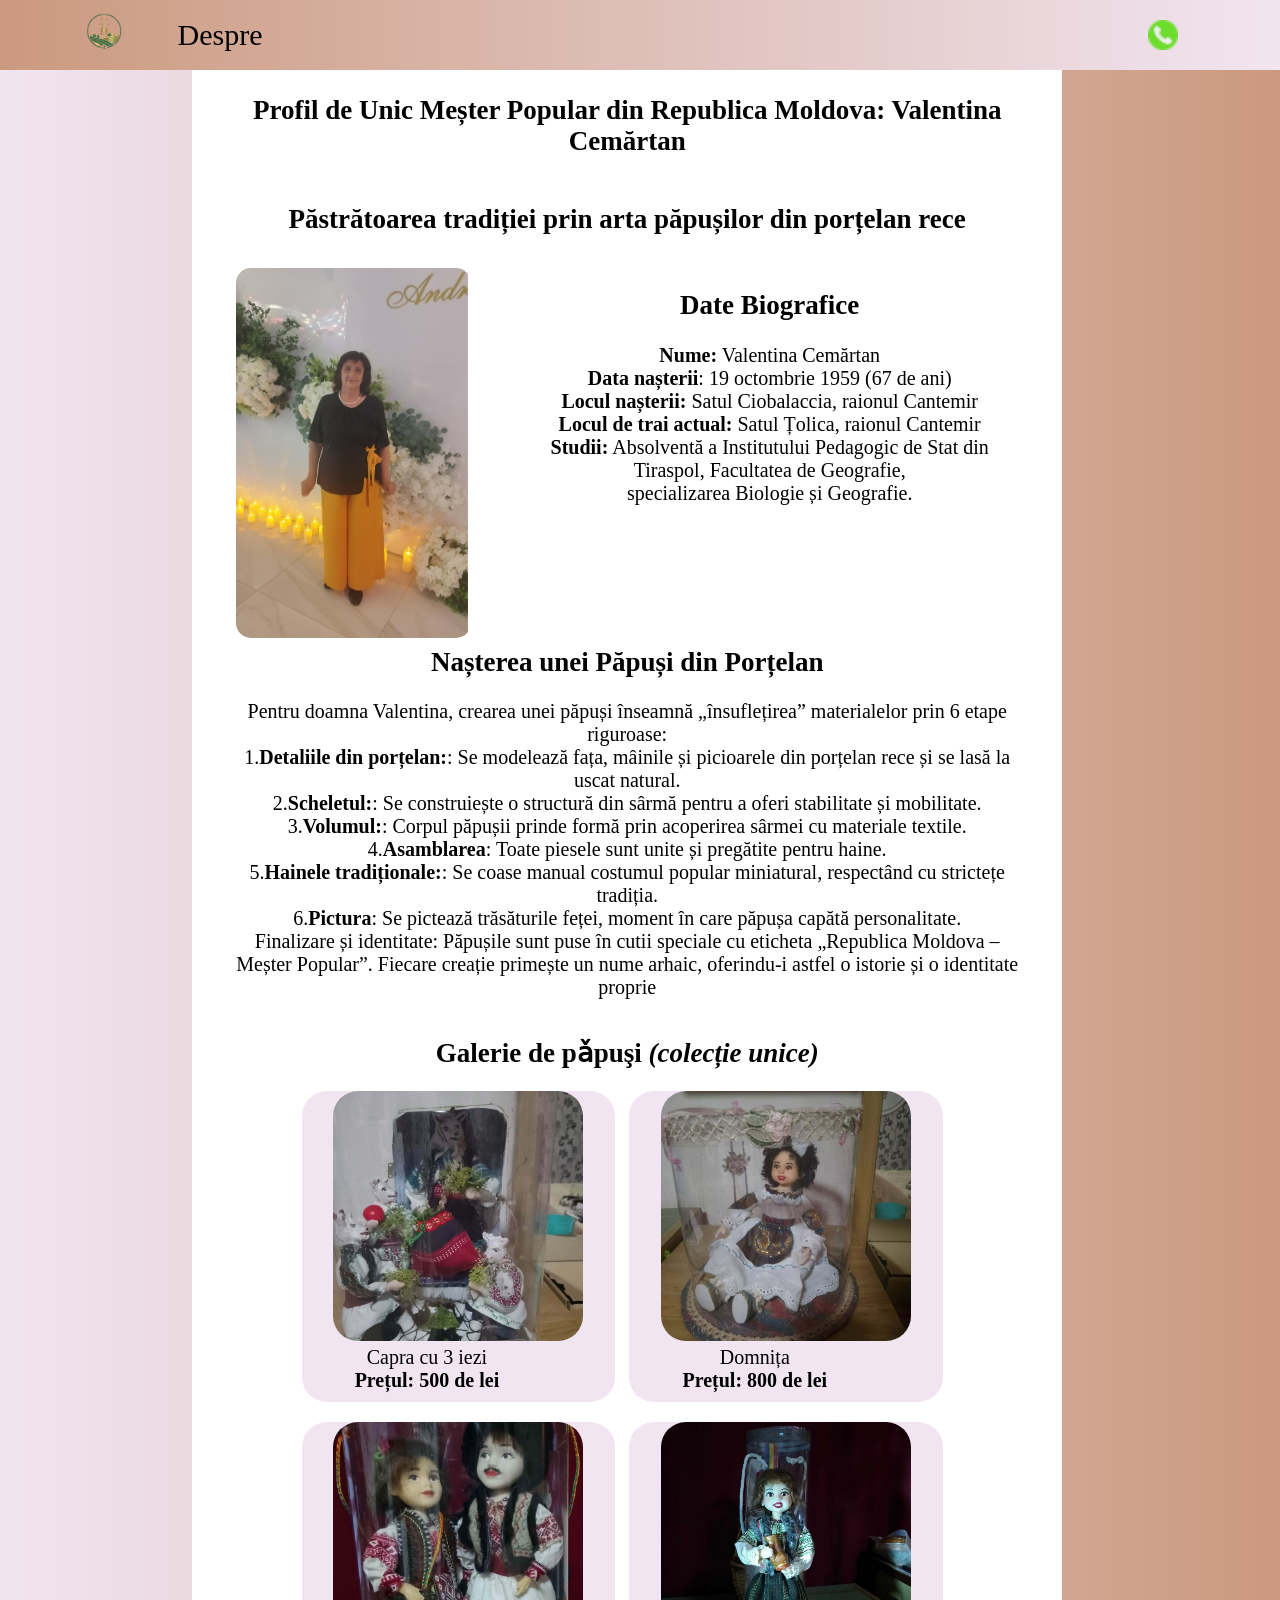
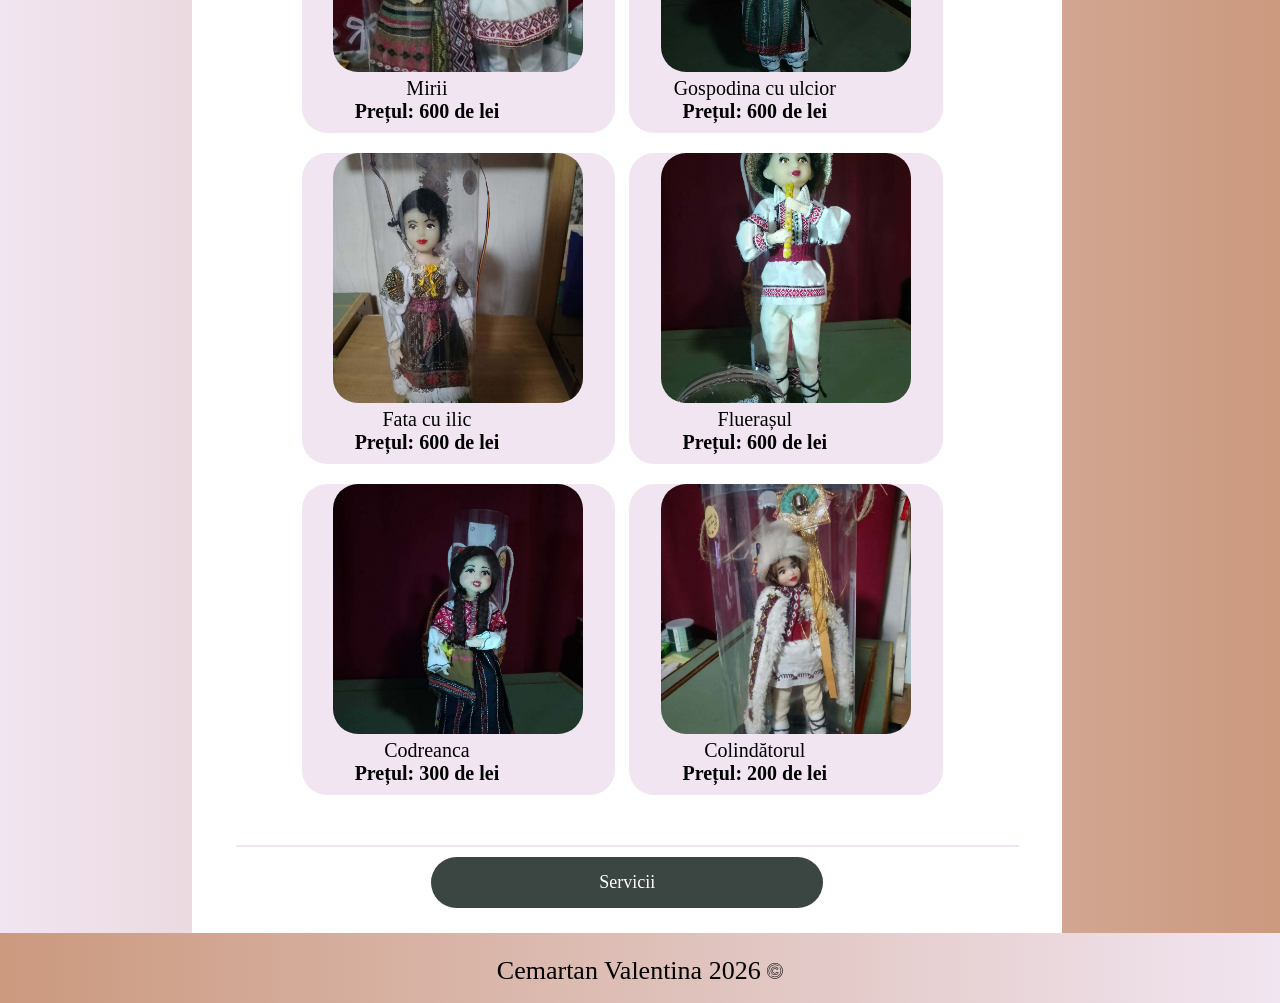
==== commit 2ea11eb8: "Add files via upload" ====
--- a/pages/despre.html
+++ b/pages/despre.html
@@ -32,7 +32,7 @@
             <a target="_blank" href="tel:062112553">
                 <img class="contact-icon" src="../images/mobile.png"></a>
         </button>
-        
+
     </header>
 
     <main class="main">
@@ -92,34 +92,43 @@
 
                     <div>
                         <div class="p1">
-                            <img src="/images/papusa1.png" alt="Capra cu 3 iezi" title="Capra cun 3 iezi">
+                            <a data-aos="zoom-in" data-aos-delay="1300" href="/images/papusa1.png">
+                                <img src="/images/papusa1.png" alt="Capra cu 3 iezi" title="Capra cun 3 iezi">
+                            </a>
                             <p class="p3">Capra cu 3 iezi
                                 <br>
-                                Prețul: 500 de lei
+                                <b> Prețul: 500 de lei</b>
                             </p>
                         </div>
 
                         <div class="p1">
-                            <img src="/images/papusa2.png" alt="Domnița">
+
+                            <a data-aos="zoom-in" data-aos-delay="1300" href="/images/papusa2.png">
+                                <img src="/images/papusa2.png" alt="Domnița" title="Domnița">
+                            </a>
                             <p class="p3">Domnița
                                 <br>
-                                Prețul: 800 de lei
+                                <b> Prețul: 800 de lei</b>
                             </p>
                         </div>
 
                         <div class="p1">
-                            <img src="/images/papusa3.png" alt="Mirii">
+                            <a data-aos="zoom-in" data-aos-delay="1300" href="/images/papusa3.png">
+                                <img src="/images/papusa3.png" alt="Mirii" title="Mirii">
+                            </a>
                             <p class="p3">Mirii
                                 <br>
-                                Prețul: 600 de lei
+                                <b> Prețul: 600 de lei</b>
                             </p>
                         </div>
 
                         <div class="p1">
-                            <img src="/images/papusa4.png" alt="Gospodina cu ulcior">
+                            <a data-aos="zoom-in" data-aos-delay="1300" href="/images/papusa4.png">
+                                <img src="/images/papusa4.png" alt="Gospodina cu ulcior" title="Gospodina cu ulcior">
+                            </a>
                             <p class="p3">Gospodina cu ulcior
                                 <br>
-                                Prețul: 600 de lei
+                                <b>Prețul: 600 de lei</b>
                             </p>
                         </div>
                     </div>
@@ -127,62 +136,46 @@
 
                     <div>
                         <div class="p1">
-                            <img src="/images/papusa5.png" alt="Fata cu ilic">
+                            <a data-aos="zoom-in" data-aos-delay="1300" href="/images/papusa5.png">
+                                <img src="/images/papusa5.png" alt="Fata cu ilic" title="Fata cu ilic">
+                            </a>
                             <p class="p3">Fata cu ilic
                                 <br>
-                                Prețul: 600 de lei
+                                <b> Prețul: 600 de lei</b>
                             </p>
                         </div>
 
                         <div class="p1">
-                            <img src="/images/papusa6.png" alt="Fluerașul">
+                            <a data-aos="zoom-in" data-aos-delay="1300" href="/images/papusa6.png">
+                                <img src="/images/papusa6.png" alt="Fluerașul" title="Fluerașul">
+                            </a>
                             <p class="p3">Fluerașul
                                 <br>
-                                Prețul: 600 de lei
+                                <b> Prețul: 600 de lei</b>
                             </p>
                         </div>
 
                         <div class="p1">
-                            <img src="/images/papusa7.png" alt="Codreanca">
+                            <a data-aos="zoom-in" data-aos-delay="1300" href="/images/papusa7.png">
+                                <img src="/images/papusa7.png" alt="Codreanca" title="Codreanca">
+                            </a>
                             <p class="p3">Codreanca
                                 <br>
-                                Prețul: 300 de lei
+                                <b>Prețul: 300 de lei</b>
                             </p>
                         </div>
 
                         <div class="p1">
-                            <img src="/images/papusa8.png" alt="Colindătorul">
+                            <a data-aos="zoom-in" data-aos-delay="1300" href="/images/papusa8.png">
+                                <img src="/images/papusa8.png" alt="Colindătorul" title="Colindătorul">
+                            </a>
                             <p class="p3">Colindătorul
                                 <br>
-                                Prețul: 200 de lei
+                                <b> Prețul: 200 de lei</b>
                             </p>
                         </div>
                     </div>
 
-                    <!-- <a  data-aos="zoom-in" data-aos-delay="1300" href="/images/papusa1.png">
-                        <img src="/images/papusa1.png">
-                    </a>
-                    <a data-aos="zoom-in" data-aos-delay="1300" href="/images/papusa2.png">
-                        <img src="/images/papusa2.png">
-                    </a>
-                    <a data-aos="zoom-in" data-aos-delay="1300" href="/images/papusa3.png">
-                        <img src="/images/papusa3.png">
-                    </a>
-                   <a data-aos="zoom-in" data-aos-delay="1300" href="/images/papusa4.png">
-                        <img src="/images/papusa4.png">
-                    </a>
-                    <a data-aos="zoom-in" data-aos-delay="1300" href="/images/papusa5.png">
-                        <img src="/images/papusa5.png">
-                    </a>
-                    <a data-aos="zoom-in" data-aos-delay="1300" href="/images/papusa6.png">
-                        <img src="/images/papusa6.png">
-                    </a>
-                    <a data-aos="zoom-in" data-aos-delay="1300" href="/images/papusa7.png">
-                        <img src="/images/papusa7.png">
-                    </a>
-                    <a data-aos="zoom-in" data-aos-delay="1300" href="/images/papusa8.png">
-                        <img src="/images/papusa8.png">
-                    </a> -->
                 </div>
 
                 <a class="maps-b1" href="/pages/servicii.html">Servicii</a>
--- a/css/style.css
+++ b/css/style.css
@@ -105,7 +105,7 @@
 
 .fundal {
     width: 100%;
-    height: 730px;
+    height: 655px;
 }
 
 .art {
@@ -170,15 +170,15 @@
 
 .index-section {
     padding: 0;
-    height: 730px;
+    height: 655px;
 }
 
 .img3 {
     width: 60%;
     animation: float 6s ease-in-out infinite;
     position: absolute;
-    top: 65px;
-    left: 330px;
+    top: 30px;
+    left: 310px;
     z-index: 1;
     filter: drop-shadow(0 35px 30px rgba(0, 0, 0, 0.365));
 }
@@ -210,13 +210,13 @@
     width: 100%;
     height: 70px;
     padding: 0px 30px;
-    margin-top: -25px;
+    margin-top: -30px;
     font-family: 'Fugaz';
 }
 
 .index-fundal {
     margin-bottom: 0;
-    height: 730px;
+    height: 655px;
 }
 
 .custom-shape-divider-bottom-1765805841 {
@@ -540,53 +540,14 @@
     margin-top: -101px;
 }
 
-.galerie-container {
-    margin-top: -25px;
-}
 
 .galerie-container h1 {
     padding-top: 15px;
 }
 
-.servicii-galerie {
-    display: flex;
-    border-bottom: 2px solid var(--primary);
-    justify-content: center;
-    gap: 20px;
-    flex-wrap: wrap;
-    transition: transform 0.3s;
-    padding-bottom: 30px;
-}
-
-.servicii-galerie2 {
-    display: flex;
-    justify-content: center;
-    gap: 20px;
-    flex-wrap: wrap;
-    transition: transform 0.3s;
-    padding-bottom: 30px;
-}
-
-.servicii-galerie img,
-.servicii-galerie2 img {
-    width: 250px;
-    height: 250px;
-    object-fit: cover;
-    border-radius: 25px;
-}
-
-#hamburger {
-    color: white;
-    font-size: 28px;
-    position: absolute;
-    right: 70px;
-    top: 17px;
-    cursor: pointer;
-
-    display: none;
-}
 
 .galerie-container {
+    width: 100%;
     margin-top: -25px;
     padding-top: 20px;
     text-align: center;
@@ -597,7 +558,7 @@
 }
 
 .servicii-galerie {
-    display: flex;
+    width: 100%;
     border-bottom: 2px solid var(--primary);
     justify-content: center;
     gap: 20px;
@@ -633,20 +594,24 @@
     transform: scale(1.1);
 }
 
-
-
 .p1 {
+    display: inline-block;
+    width: 40%;
+    margin-right: 10px;
     font-size: 20px;
     background-color: var(--primary);
     border-radius: 25px;
     text-align: center;
     padding-bottom: 10px;
+    margin-bottom: 20px;
 
 }
 
 .p3 {
+    text-align: center;
     width: 80%;
     padding: 0;
+    margin: 0;
 }
 
 @keyframes aparitie {
@@ -1227,7 +1192,7 @@
     }
 
     .index-img1 {
-        top: 75%;
+        top: 72%;
         height: 320px;
         width: 70%;
         left: 18%;
@@ -1235,13 +1200,13 @@
 
     .art {
         font-size: 10px;
-        left: 15%;
+        left: 13%;
         top: 20%;
     }
 
     .art1 {
         font-size: 9.5px;
-        left: 55%;
+        left: 63%;
         top: 19.5%;
     }
 
@@ -1258,8 +1223,8 @@
     .maps-b3 {
         display: block;
         position: absolute;
-        margin-top: -230px;
-        margin-left: 150px;
+        margin-top: -200px;
+        margin-left: 137.5px;
         padding: 15px 35px;
         background: var(--secondary);
         color: #3b4541;
@@ -1280,9 +1245,9 @@
     .index-h1 {
         font-size: 30px;
         padding-top: 15px;
-        margin-top: 35%;
+        margin-top: 40%;
         width: 70%;
-        left: 17%;
+        left: 13.5%;
     }
 
 
@@ -1363,6 +1328,12 @@
         padding-top: 300px;
         margin: 0;
     }
+    .p1 {
+        width: 75%;
+        display: block;
+        margin-left: 12%;
+    }
+    
 
 }
 
